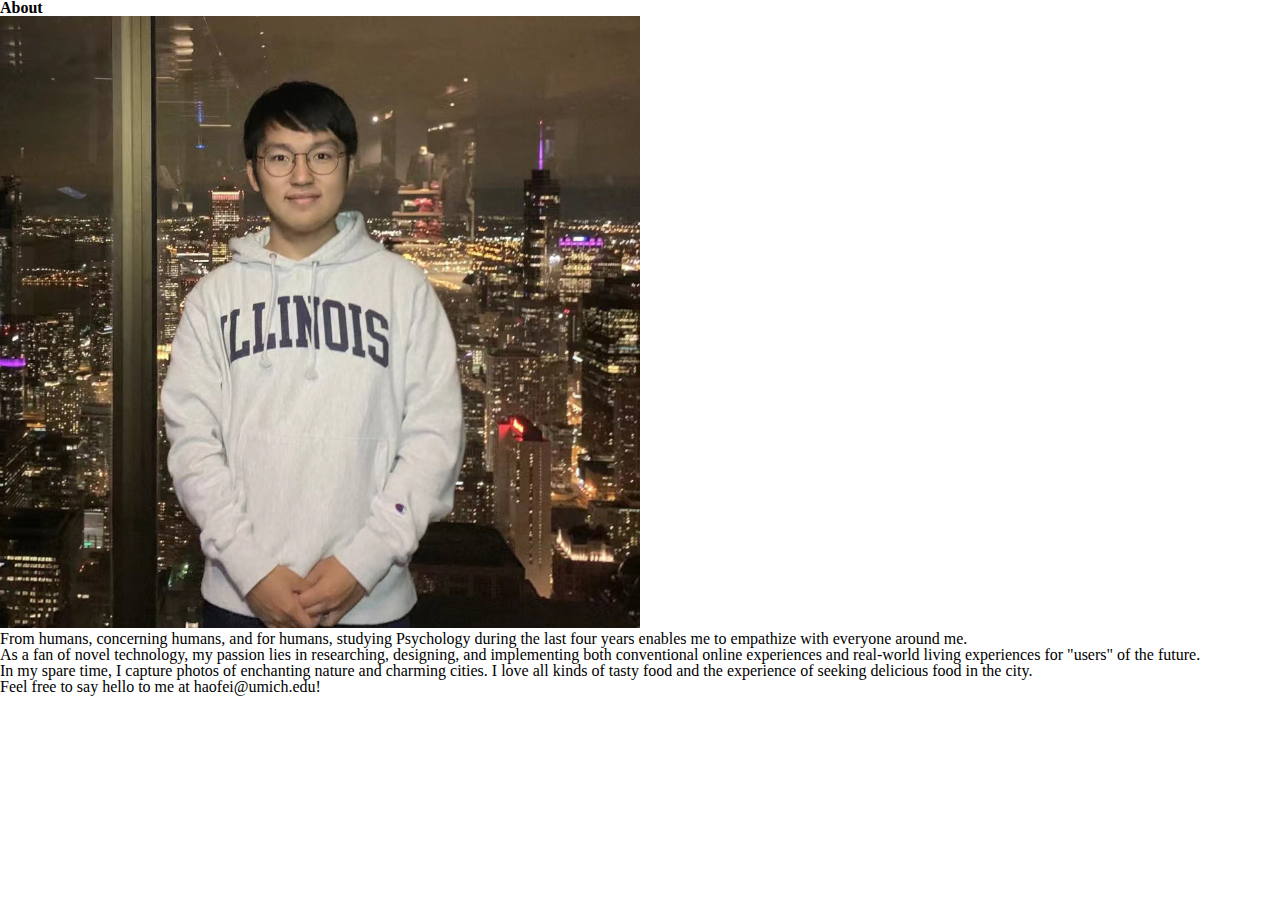
==== about.html @ f77e24a6 "Add files via upload" ====
<!DOCTYPE html>
<html lang="en">

<head>
    <meta charset="UTF-8">
    <meta http-equiv="X-UA-Compatible" content="IE=edge">
    <meta name="viewport" content="width=device-width, initial-scale=1.0">
    <title>About Me</title>
    <link rel="stylesheet" href="css/html5reset.css">
    <link rel="stylesheet" href="css/style.css">
</head>

<body>
    <header></header>
    <nav></nav>
    <main>
        <h1 style="font-weight: bold;">About</h1>
        <img src="images/haofei.jpeg" alt="Haofei's Photo" style="width: 50%">
        <p>From humans, concerning humans, and for humans, studying Psychology during the last four years enables me to
            empathize with everyone around me. </p>
        <p>As a fan of novel technology, my passion lies in researching, designing, and implementing both conventional
            online experiences and real-world living experiences for "users" of the future.</p>
        <p>In my spare time, I capture photos of enchanting nature and charming cities. I love all kinds of tasty food
            and the experience of seeking delicious food in the city.</p>
        <p>Feel free to say hello to me at haofei@umich.edu!</p>
    </main>
    <footer></footer>
</body>

</html>
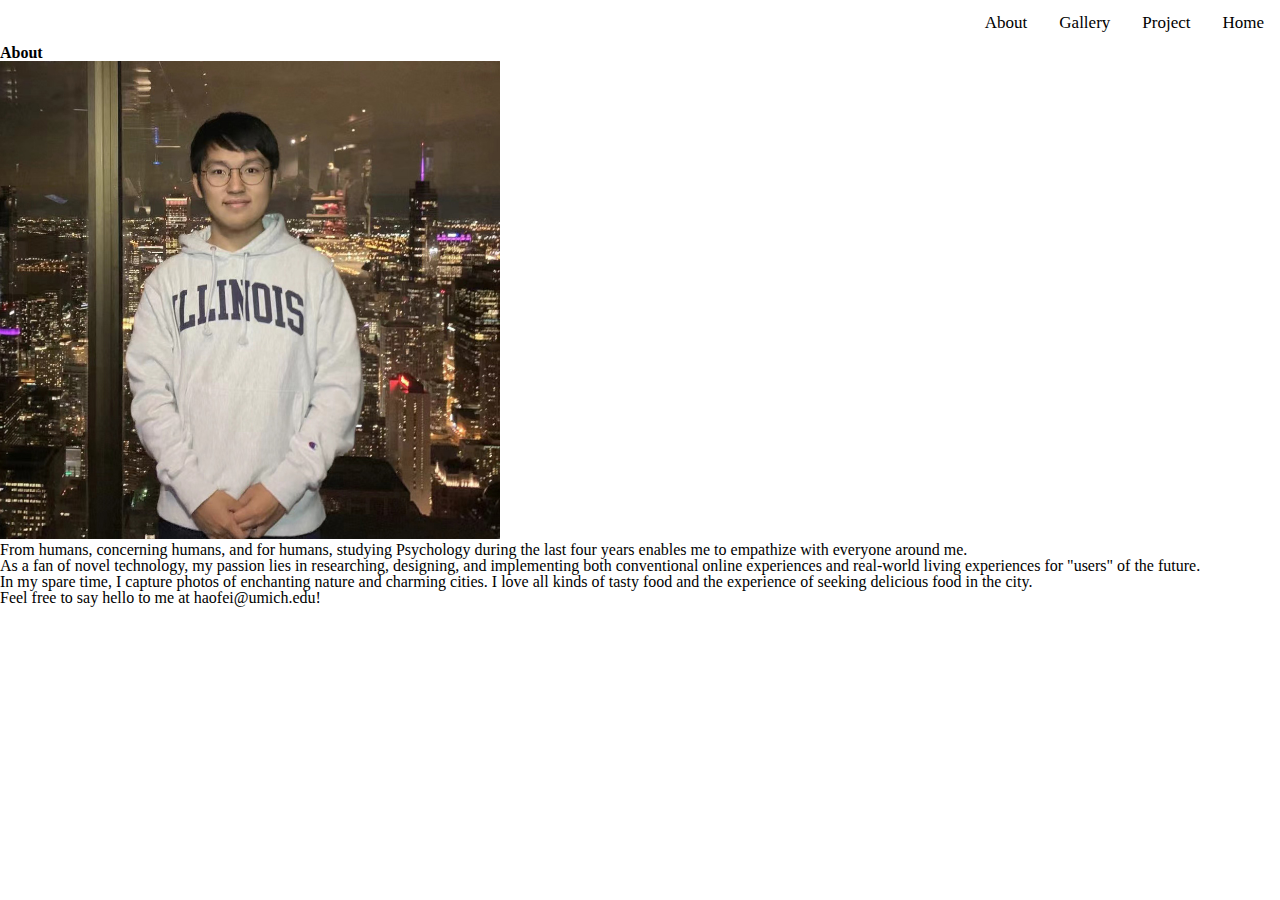
==== commit e60d8b3a: "Checkpoint Update" ====
--- a/about.html
+++ b/about.html
@@ -12,10 +12,15 @@
 
 <body>
     <header></header>
-    <nav></nav>
+    <nav>
+        <a href="index.html">Home</a>
+        <a href="project.html">Project</a>
+        <a href="gallery.html">Gallery</a>
+        <a href="about.html">About</a>
+    </nav>
     <main>
         <h1 style="font-weight: bold;">About</h1>
-        <img src="images/haofei.jpeg" alt="Haofei's Photo" style="width: 50%">
+        <img id="me" src="images/haofei.jpeg" alt="Haofei's Photo">
         <p>From humans, concerning humans, and for humans, studying Psychology during the last four years enables me to
             empathize with everyone around me. </p>
         <p>As a fan of novel technology, my passion lies in researching, designing, and implementing both conventional
--- a/css/style.css
+++ b/css/style.css
@@ -0,0 +1,44 @@
+nav {
+    background-color: #fff;
+    overflow: hidden;
+}
+
+nav a {
+    float: right;
+    text-align: center;
+    padding: 14px 16px;
+    text-decoration: none;
+    font-size: 17px;
+    color: #000;
+}
+
+nav a:hover {
+    background-color: lightgreen;
+    color: black;
+    font-weight: bold;
+}
+
+#simply {
+    width: 100vw;
+}
+
+.container {
+    display: grid;
+    grid-template: repeat(3, 180px) /repeat(3, 300px);
+    grid-gap: 10 px;
+    align-items: center;
+    justify-items: center;
+}
+
+.container img:hover {
+    transform: scale(1.1);
+    transition-duration: 300ms;
+}
+
+#me {
+    width: 500px
+}
+
+#bg {
+    width: 100vw;
+}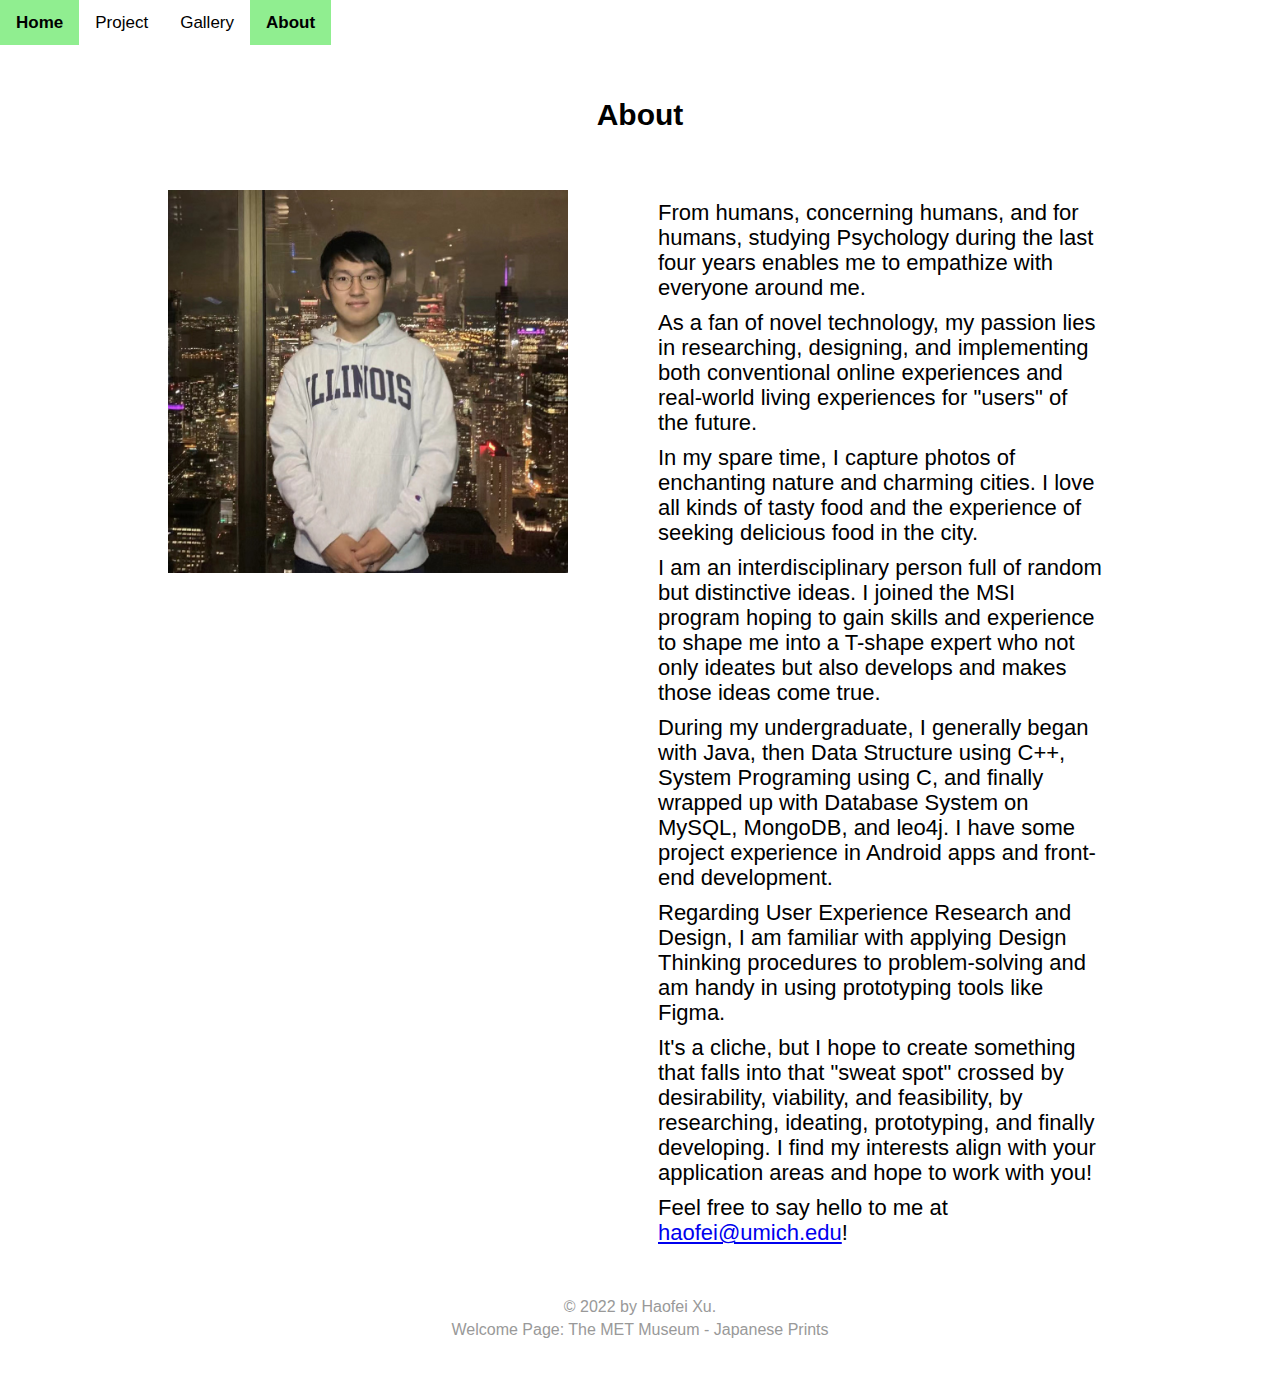
==== commit deca8b2a: "Add files via upload" ====
--- a/about.html
+++ b/about.html
@@ -11,25 +11,54 @@
 </head>
 
 <body>
-    <header></header>
-    <nav>
-        <a href="index.html">Home</a>
-        <a href="project.html">Project</a>
-        <a href="gallery.html">Gallery</a>
-        <a href="about.html">About</a>
-    </nav>
+    <header>
+        <nav>
+            <a href="index.html">Home</a>
+            <a href="project.html">Project</a>
+            <a href="gallery.html">Gallery</a>
+            <a class="active" href="about.html">About</a>
+        </nav>
+    </header>
+    <aside></aside>
     <main>
-        <h1 style="font-weight: bold;">About</h1>
-        <img id="me" src="images/haofei.jpeg" alt="Haofei's Photo">
-        <p>From humans, concerning humans, and for humans, studying Psychology during the last four years enables me to
-            empathize with everyone around me. </p>
-        <p>As a fan of novel technology, my passion lies in researching, designing, and implementing both conventional
-            online experiences and real-world living experiences for "users" of the future.</p>
-        <p>In my spare time, I capture photos of enchanting nature and charming cities. I love all kinds of tasty food
-            and the experience of seeking delicious food in the city.</p>
-        <p>Feel free to say hello to me at haofei@umich.edu!</p>
+        <h1>About</h1>
+        <div class="flex-about">
+            <img id="me" src="images/haofei.jpeg" alt="Haofei's Photo">
+            <div id="wrapper">
+                <p>From humans, concerning humans, and for humans, studying Psychology during the last four years
+                    enables me to empathize with everyone around me. </p>
+                <p>As a fan of novel technology, my passion lies in researching, designing, and implementing both
+                    conventional online experiences and real-world living experiences for "users" of the future.</p>
+                <p>In my spare time, I capture photos of enchanting nature and charming cities. I love all kinds of
+                    tasty food and the experience of seeking delicious food in the city.</p>
+                <p>I am an interdisciplinary person full of random but distinctive ideas. I joined the MSI program
+                    hoping
+                    to gain skills and experience to shape me into a T-shape expert who not only ideates but also
+                    develops
+                    and makes those ideas come true.
+                </p>
+                <p>During my undergraduate, I generally began with Java, then Data Structure using C++, System
+                    Programing
+                    using C, and finally wrapped up with Database System on MySQL, MongoDB, and leo4j. I have some
+                    project
+                    experience in Android apps and front-end development.
+                </p>
+                <p>Regarding User Experience Research and Design, I am familiar with applying Design Thinking
+                    procedures to
+                    problem-solving and am handy in using prototyping tools like Figma.
+                </p>
+                <p>It's a cliche, but I hope to create something that falls into that "sweat spot" crossed by
+                    desirability,
+                    viability, and feasibility, by researching, ideating, prototyping, and finally developing. I find my
+                    interests align with your application areas and hope to work with you!</p>
+                <p>Feel free to say hello to me at <a href="mailto:haofei@umich.edu">haofei@umich.edu</a>!</p>
+            </div>
+        </div>
     </main>
-    <footer></footer>
+    <footer>
+        <p>© 2022 by Haofei Xu.</p>
+        <p>Welcome Page: The MET Museum - Japanese Prints</p>
+    </footer>
 </body>
 
 </html>--- a/css/style.css
+++ b/css/style.css
@@ -1,10 +1,53 @@
+html {
+    font-family: 'Poppins', sans-serif;
+}
+
+body {
+    display: grid;
+    grid-template: 100px 1fr 100px / 10vw 1fr 10vw;
+}
+
+header {
+    grid-area: 1 / 1 / span 1 / span 3;
+}
+
+aside {
+    grid-area: 2 / 1 / span 1 / span 1;
+}
+
+main {
+    grid-area: 2 / 2 / span 1 / span 1;
+}
+
+footer {
+    grid-area: 3 / 1 / span 1 / span 3;
+}
+
+figure {
+    display: flex;
+    flex-direction: column;
+    align-items: center;
+    row-gap: 5px;
+}
+
+figcaption {
+    color: rgb(77, 77, 77)
+}
+
+h1 {
+    font-size: 30px;
+    text-align: center;
+    font-weight: 600;
+    margin-bottom: 20px;
+}
+
 nav {
     background-color: #fff;
     overflow: hidden;
 }
 
 nav a {
-    float: right;
+    float: left;
     text-align: center;
     padding: 14px 16px;
     text-decoration: none;
@@ -18,27 +61,130 @@
     font-weight: bold;
 }
 
-#simply {
-    width: 100vw;
+nav a.active {
+    background-color: lightgreen;
+    color: black;
+    font-weight: bold;
 }
 
-.container {
-    display: grid;
-    grid-template: repeat(3, 180px) /repeat(3, 300px);
-    grid-gap: 10 px;
-    align-items: center;
-    justify-items: center;
+.gallery {
+    margin-top: 20px;
+    display: flex;
+    justify-content: center;
+    flex-wrap: wrap;
+    gap: 20px;
 }
 
-.container img:hover {
-    transform: scale(1.1);
-    transition-duration: 300ms;
+
+.gallery img {
+    width: 20vw;
+}
+
+.gallery img:hover {
+    animation-name: gallery-animation;
+    animation-duration: 600ms;
+}
+
+@keyframes gallery-animation {
+    0% {
+        transform: scale(1.0);
+    }
+
+    50% {
+        transform: scale(1.1);
+    }
+
+    100% {
+        transform: scale(1.0);
+    }
+}
+
+.flex-about {
+    display: flex;
+    /* align-items: center; */
 }
 
 #me {
-    width: 500px
+    width: 40%;
+    height: 40%;
+    padding: 40px;
+    min-width: 400px;
 }
 
-#bg {
-    width: 100vw;
+#wrapper {
+    padding: 40px;
+}
+
+#wrapper p {
+    font-size: 22px;
+    margin: 10px;
+    line-height: 25px;
+}
+
+footer p {
+    line-height: 23px;
+    color: #999;
+    text-align: center;
+}
+
+#simply {
+    width: 80vw;
+    margin-bottom: 40px;
+}
+
+span {
+    font-weight: 600;
+}
+
+@media all and (max-width: 700px) {
+    body {
+        display: grid;
+        grid-template: 100px 10px 1fr 100px / 1fr;
+    }
+
+    #simply {
+        width: 90vw;
+        margin-left: 0vw;
+    }
+
+    header {
+        grid-row: 1 / span 1;
+    }
+
+    main {
+        grid-area: 3 / span 1;
+    }
+
+    aside {
+        grid-area: 2 / span 1;
+    }
+
+    footer {
+        grid-area: 4 / span 1;
+    }
+
+    .flex-about {
+        display: flex;
+        flex-direction: column;
+    }
+
+    .gallery {
+        flex-direction: column;
+        align-content: center;
+    }
+
+    .gallery img {
+        width: 80vw;
+    }
+
+    .flex-about {
+        align-items: center;
+    }
+}
+
+@media (prefers-reduced-motion) {
+    .gallery img:hover {
+        animation: none;
+    }
+
 }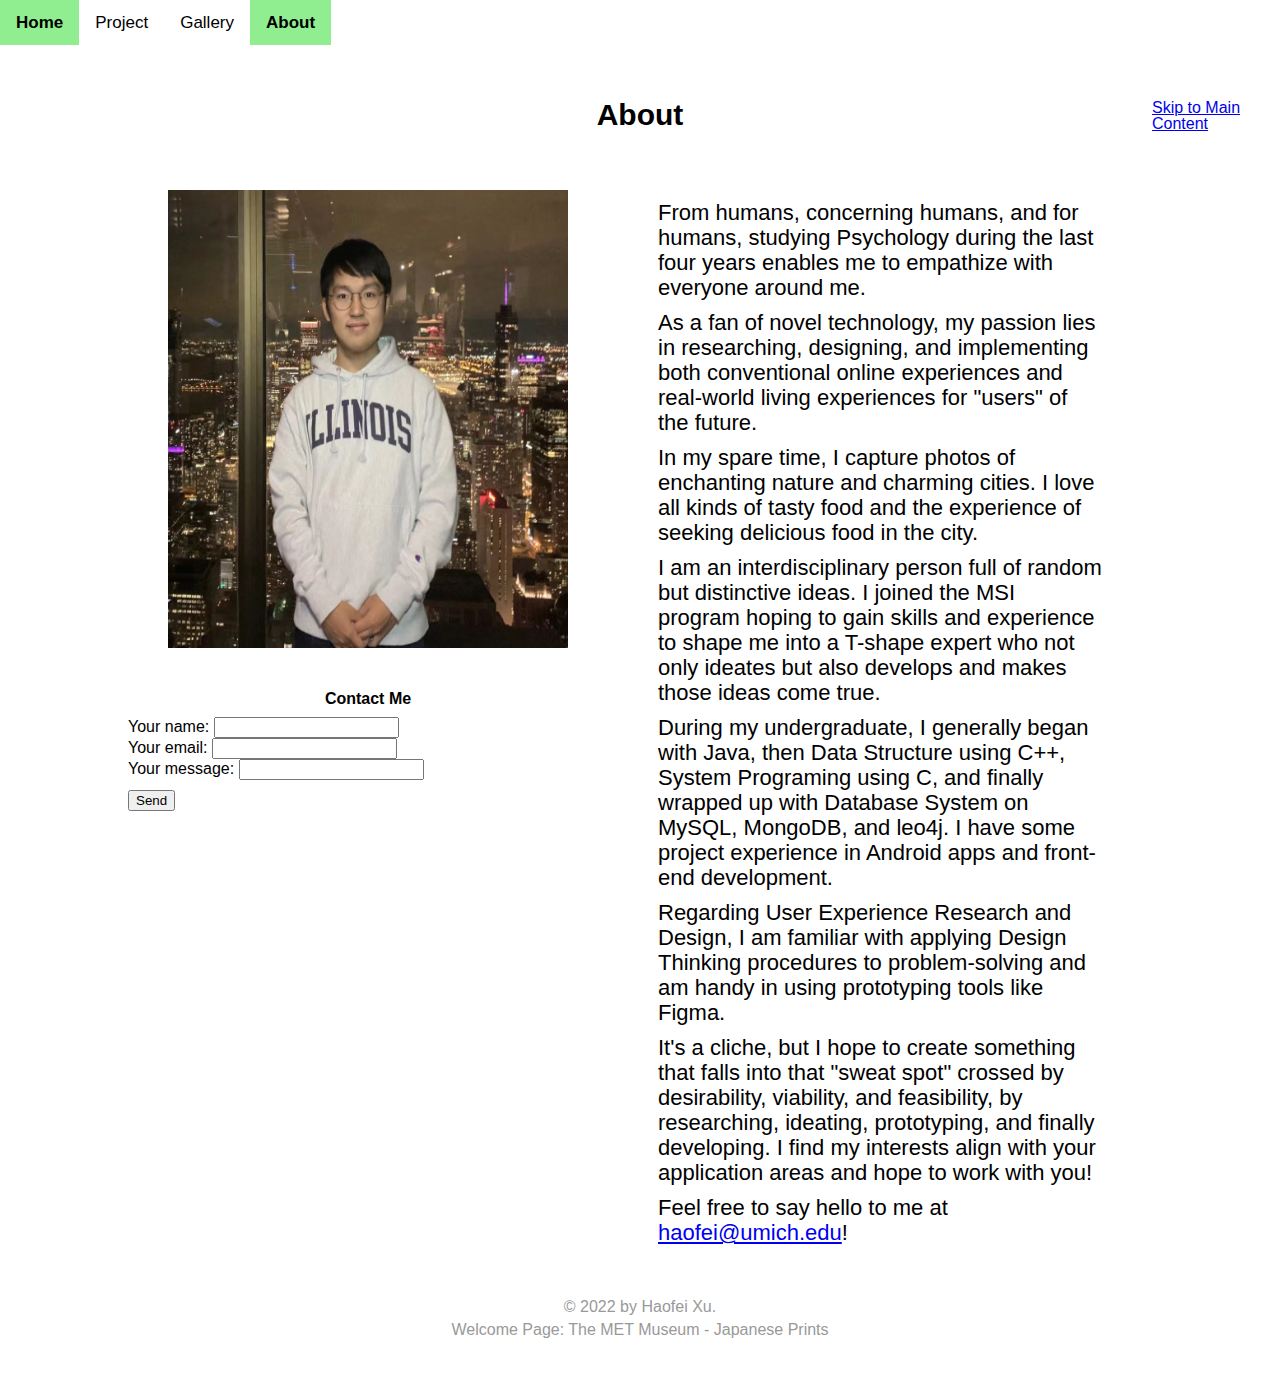
==== commit 1d799323: "Add files via upload" ====
--- a/about.html
+++ b/about.html
@@ -6,13 +6,24 @@
     <meta http-equiv="X-UA-Compatible" content="IE=edge">
     <meta name="viewport" content="width=device-width, initial-scale=1.0">
     <title>About Me</title>
+    <link rel="icon" type="image/x-icon" href="/images/favicon.jpeg">
     <link rel="stylesheet" href="css/html5reset.css">
     <link rel="stylesheet" href="css/style.css">
+    <!-- Google tag (gtag.js) -->
+    <script async src="https://www.googletagmanager.com/gtag/js?id=G-KRR61F2N2K"></script>
+    <script>
+        window.dataLayer = window.dataLayer || [];
+        function gtag() { dataLayer.push(arguments); }
+        gtag('js', new Date());
+
+        gtag('config', 'G-KRR61F2N2K');
+    </script>
 </head>
 
 <body>
+    <div class="skip"><a href="#main">Skip to Main Content</a></div>
     <header>
-        <nav>
+        <nav class="nav_links">
             <a href="index.html">Home</a>
             <a href="project.html">Project</a>
             <a href="gallery.html">Gallery</a>
@@ -20,10 +31,28 @@
         </nav>
     </header>
     <aside></aside>
-    <main>
+    <main id="main">
         <h1>About</h1>
         <div class="flex-about">
-            <img id="me" src="images/haofei.jpeg" alt="Haofei's Photo">
+            <div class="flex-left">
+                <img id="me" src="images/haofei.jpeg" alt="Haofei's Photo">
+                <form id="contact" action="https://formspree.io/f/xyyvblek" method="POST">
+                    <p style="font-weight: bold; text-align: center; margin-bottom: 10px;">Contact Me</p>
+                    <label style="display: block;">
+                        Your name:
+                        <input type="text" name="name">
+                    </label>
+                    <label style="display: block">
+                        Your email:
+                        <input type="email" name="email">
+                    </label>
+                    <label style="display: block">
+                        Your message:
+                        <input name="message"></textarea>
+                    </label>
+                    <button type="submit" style="margin-top: 10px;">Send</button>
+                </form>
+            </div>
             <div id="wrapper">
                 <p>From humans, concerning humans, and for humans, studying Psychology during the last four years
                     enables me to empathize with everyone around me. </p>
